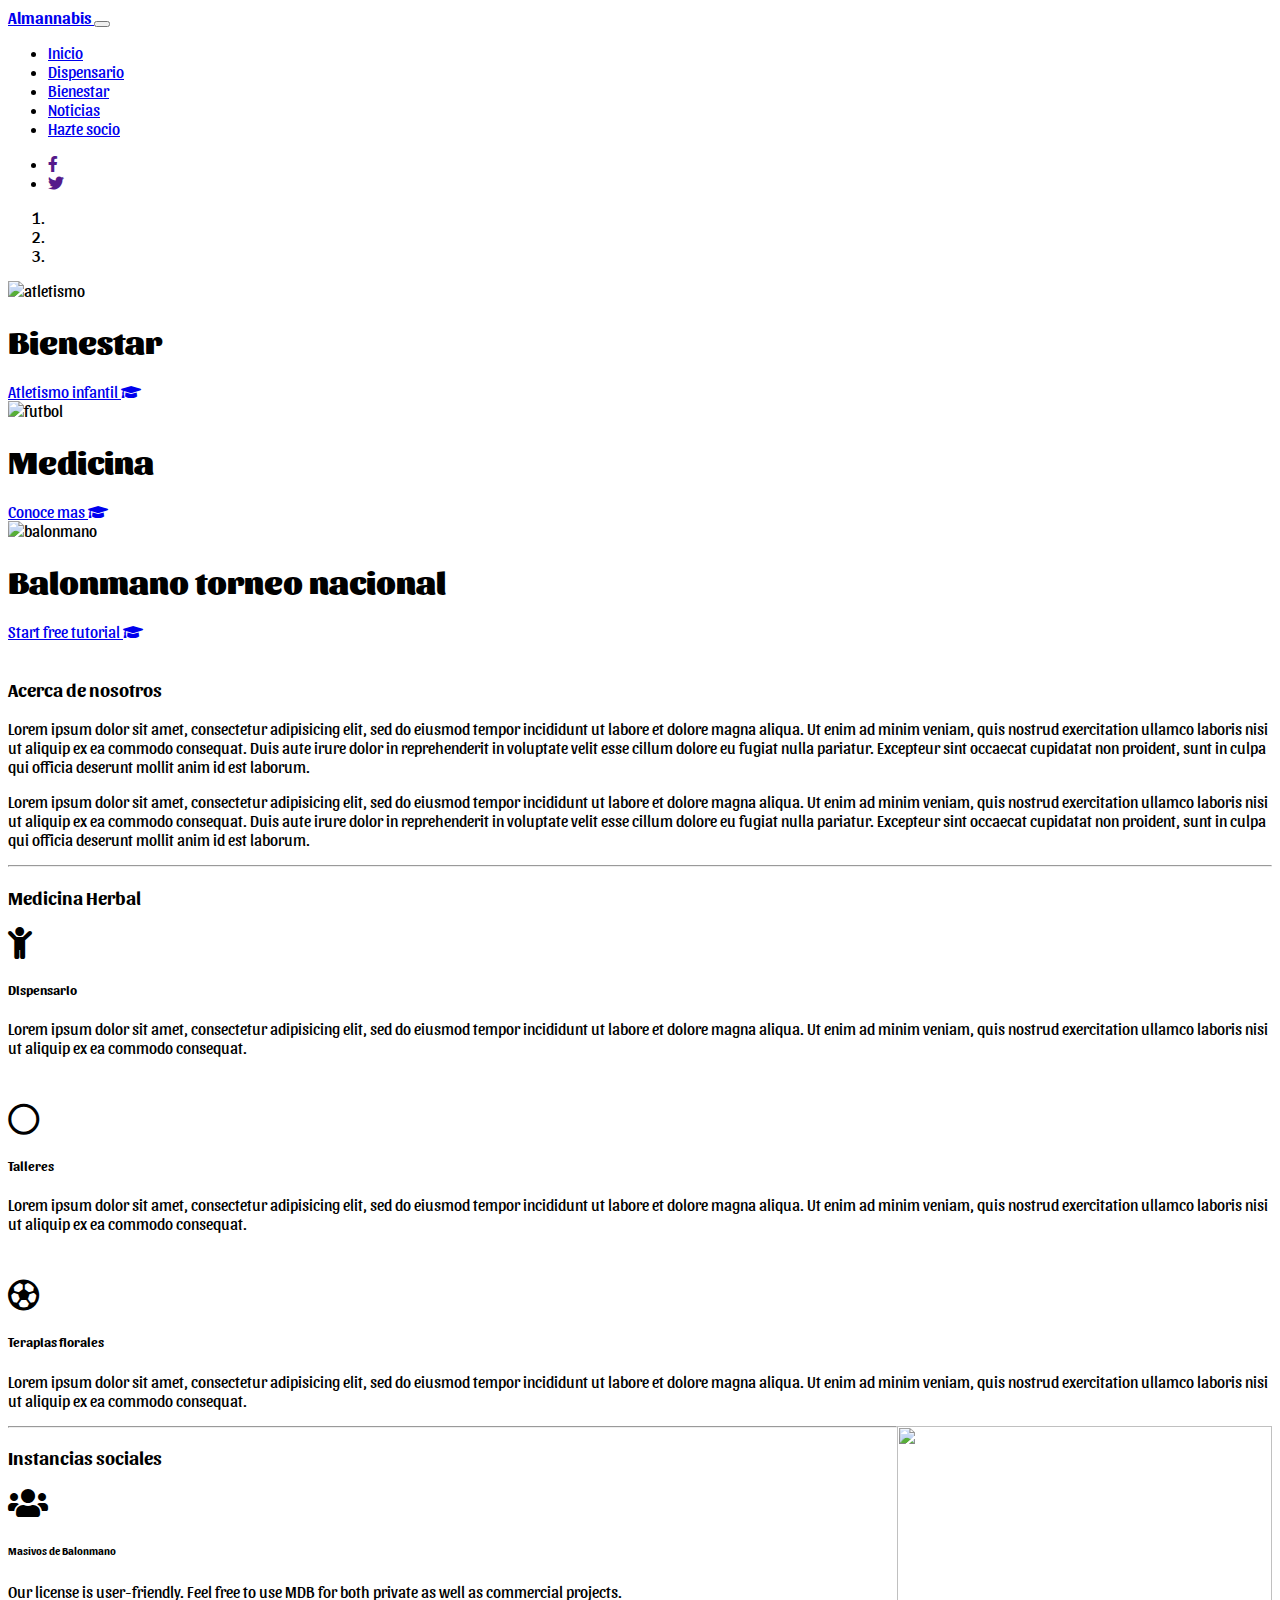
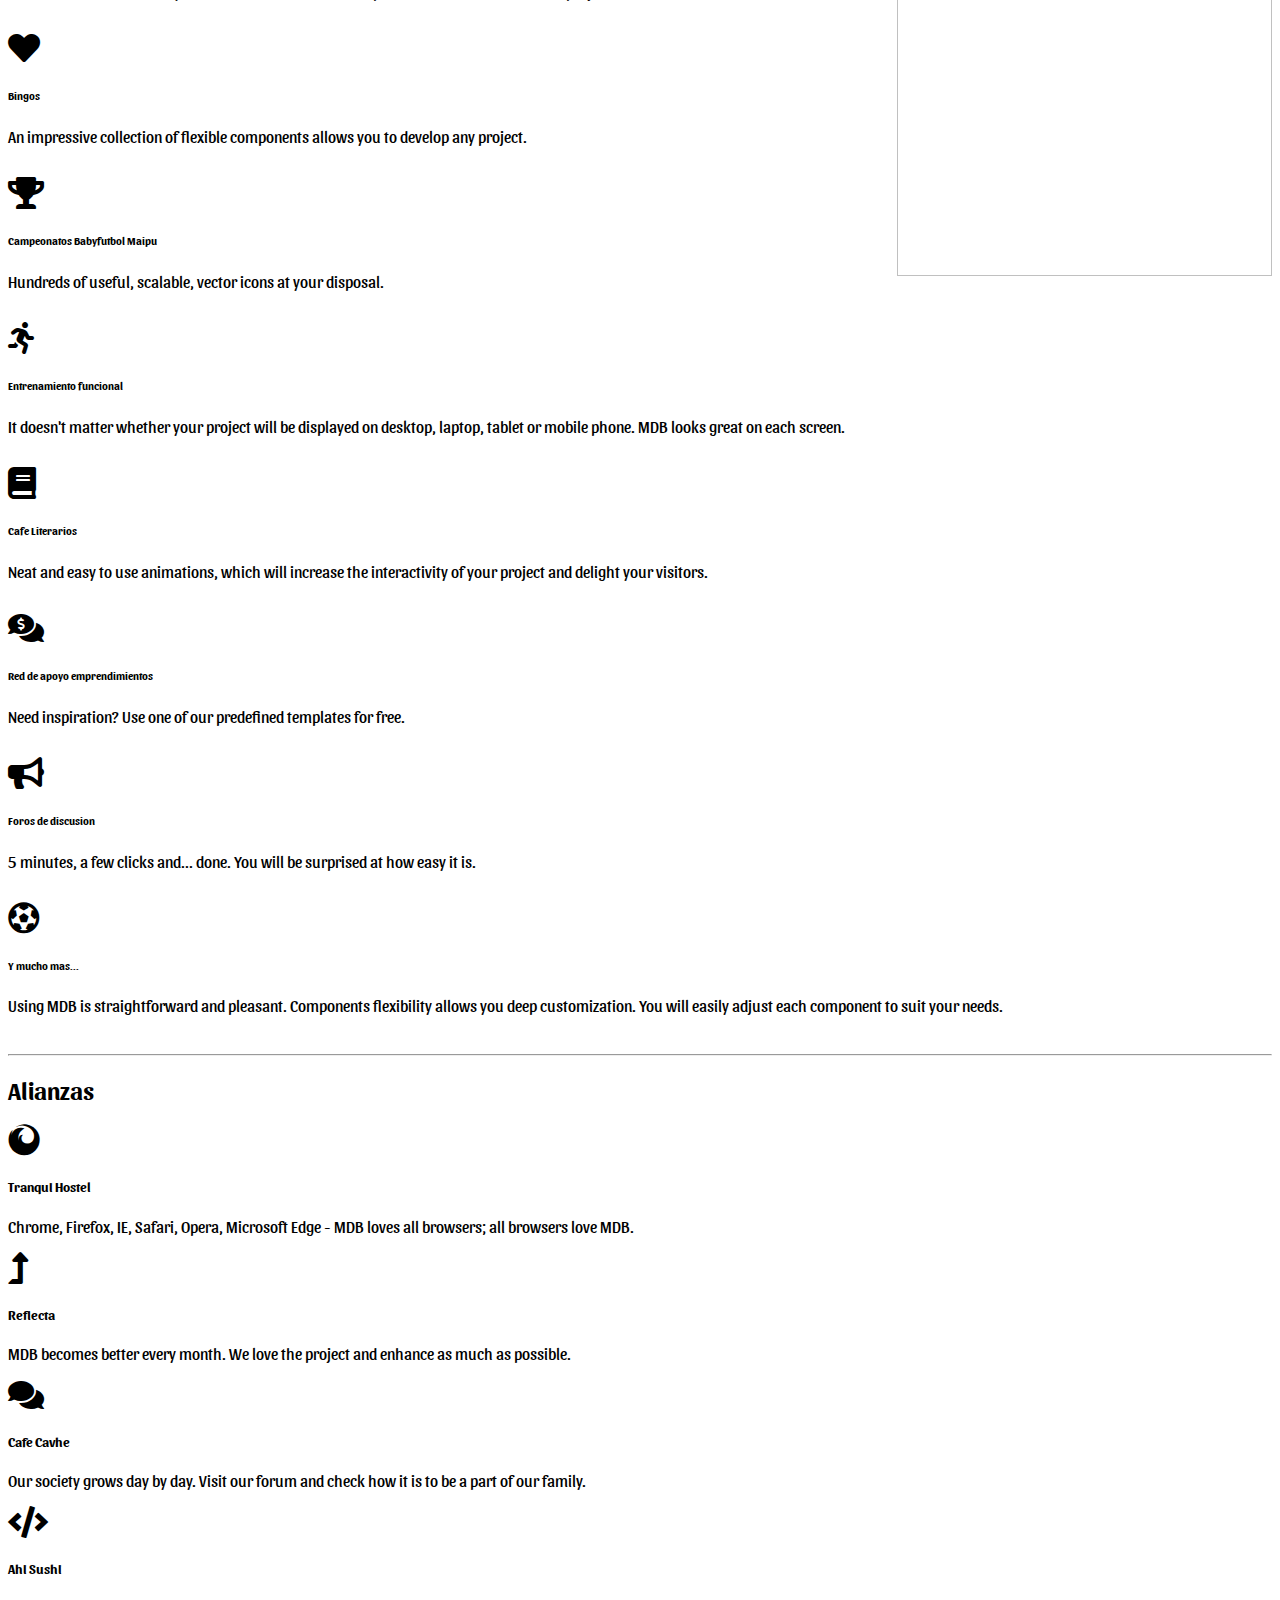
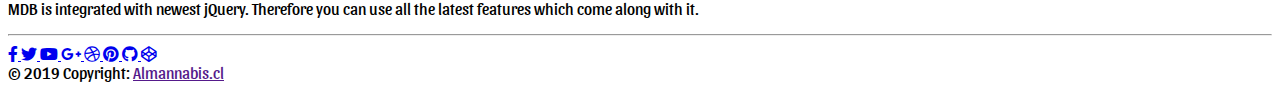
==== index.html @ 3cb00997 "Add files via upload" ====
<!DOCTYPE html>
<html lang="en">

<head>
  <meta charset="utf-8">
  <link href='https://fonts.googleapis.com/css?family=Sansita' rel='stylesheet'>
  <meta name="viewport" content="width=device-width, initial-scale=1, shrink-to-fit=no">
  <meta http-equiv="x-ua-compatible" content="ie=edge">
  <title>Almannabis</title>

  <!-- Font Awesome -->
  <link rel="stylesheet" href="https://use.fontawesome.com/releases/v5.11.2/css/all.css">
  <!-- Bootstrap core CSS -->
  <link href="css/bootstrap.min.css" rel="stylesheet">
  <!-- Material Design Bootstrap -->
  <link href="css/mdb.min.css" rel="stylesheet">
  <!-- Your custom styles (optional) -->
  <link href="css/style.min.css" rel="stylesheet">
  <style type="text/css">
    @media (min-width: 800px) and (max-width: 850px) {
      .navbar:not(.top-nav-collapse) {
        background: #1C2331 !important;
      }
    }

  </style>
</head>

<body style="font-family:'Sansita'">

  <!-- Navbar -->
  <nav class="navbar fixed-top navbar-expand-lg navbar-dark scrolling-navbar">
    <div class="container">

      <!-- Brand -->
      <a class="navbar-brand" href="https://mdbootstrap.com/docs/jquery/" target="_blank">
        <strong>Almannabis</strong>
      </a>

      <!-- Collapse -->
      <button class="navbar-toggler" type="button" data-toggle="collapse" data-target="#navbarSupportedContent"
        aria-controls="navbarSupportedContent" aria-expanded="false" aria-label="Toggle navigation">
        <span class="navbar-toggler-icon"></span>
      </button>

      <!-- Links -->
      <div class="collapse navbar-collapse" id="navbarSupportedContent">

        <!-- Left -->
        <ul class="navbar-nav mr-auto">
          <li class="nav-item active">
            <a class="nav-link" href="#">Inicio
              <span class="sr-only">(current)</span>
            </a>
          </li>
          <li class="nav-item">
            <a class="nav-link" href="dispensario.html" >Dispensario</a>
          </li>
          <li class="nav-item">
            <a class="nav-link" href="bienestar.html" >Bienestar</a>
          </li>
          <li class="nav-item">
            <a class="nav-link" href="noticias.html">Noticias</a>
          </li>
          <li class="nav-item">
            <a class="nav-link" href="haztesocio.html">Hazte socio</a>
          </li>
        </ul>

        <!-- Right -->
        <ul class="navbar-nav nav-flex-icons">
          <li class="nav-item">
            <a href="" class="nav-link" target="_blank">
              <i class="fab fa-facebook-f"></i>
            </a>
          </li>
          <li class="nav-item">
            <a href="" class="nav-link" target="_blank">
              <i class="fab fa-twitter"></i>
            </a>
          </li>
        </ul>

      </div>

    </div>
  </nav>
  <!-- Navbar -->

  <!--Carousel Wrapper-->
  <div id="carousel-example-1z" class="carousel slide carousel-fade" data-ride="carousel">

      <!--Indicators-->
      <ol class="carousel-indicators">
        <li data-target="#carousel-example-1z" data-slide-to="0" class="active"></li>
        <li data-target="#carousel-example-1z" data-slide-to="1"></li>
        <li data-target="#carousel-example-1z" data-slide-to="2"></li>
      </ol>
      <!--/.Indicators-->

      <!--Slides-->
      <div class="carousel-inner" role="listbox">

        <!--First slide-->

        <div class="carousel-item active">
          <img src="bienestar.jpg" class="d-block w-100" alt="atletismo">
          <div class="view" style="background-repeat: no-repeat; background-size: cover;">


            <!-- Mask & flexbox options-->
            <div class="mask rgba-black-light d-flex justify-content-center align-items-center">

              <!-- Content -->
              <div class="text-center white-text mx-5 wow fadeIn">
                <h1 class="mb-4">
                  <strong>Bienestar</strong>
                </h1>





                <a target="_blank" href="ramas/altetismo.html" class="btn btn-outline-white btn-lg">Atletismo infantil
                  <i class="fas fa-graduation-cap ml-2"></i>
                </a>
              </div>
              <!-- Content -->

            </div>
            <!-- Mask & flexbox options-->

          </div>
        </div>
        <!--/First slide-->

        <!--Second slide-->
        <div class="carousel-item">
          <img src="flor2.jpg" class="d-block w-100" alt="futbol">
          <div class="view" style="background-repeat: no-repeat; background-size: cover;">

            <!-- Mask & flexbox options-->
            <div class="mask rgba-black-light d-flex justify-content-center align-items-center">

              <!-- Content -->
              <div class="text-center white-text mx-5 wow fadeIn">
                <h1 class="mb-4">
                  <strong>Medicina</strong>
                </h1>

                <a target="_blank" href="ramas/futbol.html" class="btn btn-outline-white btn-lg">Conoce mas
                  <i class="fas fa-graduation-cap ml-2"></i>
                </a>
              </div>
              <!-- Content -->

            </div>
            <!-- Mask & flexbox options-->

          </div>
        </div>
        <!--/Second slide-->

        <!--Third slide-->
        <div class="carousel-item">
          <img src="frasco.jpg" class="d-block w-100" alt="balonmano">
          <div class="view" style="background-repeat: no-repeat; background-size: cover;">

            <!-- Mask & flexbox options-->
            <div class="mask rgba-black-light d-flex justify-content-center align-items-center">

              <!-- Content -->
              <div class="text-center white-text mx-5 wow fadeIn">
                <h1 class="mb-4">
                  <strong>Balonmano torneo nacional</strong>
                </h1>

                <a target="_blank" href="ramas/balonmano.html" class="btn btn-outline-white btn-lg">Start
                  free tutorial
                  <i class="fas fa-graduation-cap ml-2"></i>
                </a>
              </div>
              <!-- Content -->

            </div>
            <!-- Mask & flexbox options-->

          </div>
        </div>
        <!--/Third slide-->

      </div>
      <!--/.Slides-->

      <!--Controls-->
      <a class="carousel-control-prev" href="#carousel-example-1z" role="button" data-slide="prev">
        <span class="carousel-control-prev-icon" aria-hidden="true"></span>
        <span class="sr-only">Previous</span>
      </a>
      <a class="carousel-control-next" href="#carousel-example-1z" role="button" data-slide="next">
        <span class="carousel-control-next-icon" aria-hidden="true"></span>
        <span class="sr-only">Next</span>
      </a>
      <!--/.Controls-->

    </div>
  <!--/.Carousel Wrapper-->

  <!--Main layout-->
  <main>
    <div class="container">

      <!--Section: Main info-->
      <section class="mt-5 wow fadeIn">

        <!--Grid row-->
        <div class="row">

          <!--Grid column-->
          <div class="col-md-6 mb-4">

            <img src="flor.jpg" class="img-fluid z-depth-1-half"
              alt="">

          </div>
          <!--Grid column-->

          <!--Grid column-->
          <div class="col-md-6 mb-4">

            <!-- Main heading -->
            <h3 class="h3 mb-3" style="font-family:'sansita'">Acerca de nosotros</h3>
            <p>Lorem ipsum dolor sit amet, consectetur adipisicing elit, sed do eiusmod tempor incididunt ut labore et dolore magna aliqua. Ut enim ad minim veniam, quis nostrud exercitation ullamco laboris nisi ut aliquip ex ea commodo consequat. Duis aute irure dolor in reprehenderit in voluptate velit esse cillum dolore eu fugiat nulla pariatur. Excepteur sint occaecat cupidatat non proident, sunt in culpa qui officia deserunt mollit anim id est laborum.</p>
            <p>Lorem ipsum dolor sit amet, consectetur adipisicing elit, sed do eiusmod tempor incididunt ut labore et dolore magna aliqua. Ut enim ad minim veniam, quis nostrud exercitation ullamco laboris nisi ut aliquip ex ea commodo consequat. Duis aute irure dolor in reprehenderit in voluptate velit esse cillum dolore eu fugiat nulla pariatur. Excepteur sint occaecat cupidatat non proident, sunt in culpa qui officia deserunt mollit anim id est laborum.</p>
            <!-- Main heading -->



            <!-- CTA -->


          </div>
          <!--Grid column-->

        </div>
        <!--Grid row-->

      </section>
      <!--Section: Main info-->

      <hr class="my-5">

      <!--Section: Main features & Quick Start-->
      <section>

        <h3 class="h3 text-center mb-5" style="font-family:'sansita'">Medicina Herbal</h3>

        <!--Grid row-->
        <div class="row wow fadeIn">

          <!--Grid column-->
          <div class="col-lg-6 col-md-12 px-4">

            <!--First row-->
            <div class="row">
              <div class="col-1 mr-3">
                <i class="fas fa-child fa-2x indigo-text"></i>
              </div>
              <div class="col-10">
                <h5 class="feature-title">Dispensario</h5>
                <p class="grey-text">Lorem ipsum dolor sit amet, consectetur adipisicing elit, sed do eiusmod tempor incididunt ut labore et dolore magna aliqua. Ut enim ad minim veniam, quis nostrud exercitation ullamco laboris nisi ut aliquip ex ea commodo consequat.</p>
              </div>
            </div>
            <!--/First row-->

            <div style="height:30px"></div>

            <!--Second row-->
            <div class="row">
              <div class="col-1 mr-3">
                <i class="far fa-circle fa-2x blue-text"></i>
              </div>
              <div class="col-10">
                <h5 class="feature-title">Talleres</h5>
                <p class="grey-text">Lorem ipsum dolor sit amet, consectetur adipisicing elit, sed do eiusmod tempor incididunt ut labore et dolore magna aliqua. Ut enim ad minim veniam, quis nostrud exercitation ullamco laboris nisi ut aliquip ex ea commodo consequat.
                </p>
              </div>
            </div>
            <!--/Second row-->

            <div style="height:30px"></div>

            <!--Third row-->
            <div class="row">
              <div class="col-1 mr-3">
                <i class="far fa-futbol fa-2x cyan-text"></i>
              </div>
              <div class="col-10">
                <h5 class="feature-title">Terapias florales</h5>
                <p class="grey-text">Lorem ipsum dolor sit amet, consectetur adipisicing elit, sed do eiusmod tempor incididunt ut labore et dolore magna aliqua. Ut enim ad minim veniam, quis nostrud exercitation ullamco laboris nisi ut aliquip ex ea commodo consequat.</p>
              </div>
            </div>
            <!--/Third row-->

          </div>
          <!--/Grid column-->

          <!--Grid column-->
          <div class="col-lg-6 col-md-12">

            <p class="h5 text-center mb-4"></p>
            <div class="embed-responsive">
              <img src="crema.jpg" align="right" alt="" width="375" height="450">
            </div>
          </div>
          <!--/Grid column-->

        </div>
        <!--/Grid row-->

      </section>
      <!--Section: Main features & Quick Start-->

      <hr class="my-5">

      <section>

        <h3 class="h3 text-center mb-5">Instancias sociales</h3>

        <!--Grid row-->
        <div class="row wow fadeIn">

          <!--First column-->
          <div class="col-lg-6 col-md-12">
            <!--First row-->
            <div class="row">
              <div class="col-2">
              <i class="fas fa-users fa-2x indigo-text"></i>
              </div>
              <div class="col-10">
                <h6 class="feature-title">Masivos de Balonmano</h6>
                <p class="grey-text">Our license is user-friendly. Feel free to use MDB for both private as well as
                  commercial projects.
                </p>
                <div style="height:15px"></div>
              </div>
            </div>
            <!--/First row-->

            <!--Second row-->
            <div class="row">
              <div class="col-2">
                <i class="fas fa-heart fa-2x indigo-text"></i>
              </div>
              <div class="col-10">
                <h6 class="feature-title">Bingos</h6>
                <p class="grey-text">An impressive collection of flexible components allows you to develop any project.
                </p>
                <div style="height:15px"></div>
              </div>
            </div>
            <!--/Second row-->

            <!--Third row-->
            <div class="row">
              <div class="col-2">
                <i class="fas fa-trophy fa-2x indigo-text"></i>
              </div>
              <div class="col-10">
                <h6 class="feature-title">Campeonatos Babyfutbol Maipu</h6>
                <p class="grey-text">Hundreds of useful, scalable, vector icons at your disposal.</p>
                <div style="height:15px"></div>
              </div>
            </div>
            <!--/Third row-->

            <!--Fourth row-->
            <div class="row">
              <div class="col-2">
                <i class="fas fa-running		 fa-2x indigo-text"></i>
              </div>
              <div class="col-10">
                <h6 class="feature-title">Entrenamiento funcional</h6>
                <p class="grey-text">It doesn't matter whether your project will be displayed on desktop, laptop,
                  tablet or mobile phone. MDB
                  looks great on each screen.</p>
                <div style="height:15px"></div>
              </div>
            </div>
            <!--/Fourth row-->
          </div>
          <!--/First column-->

          <!--Third column-->
          <div class="col-lg-6 col-md-12">
            <!--First row-->
            <div class="row">
              <div class="col-2">
                <i class="fas fa-book fa-2x indigo-text"></i>
              </div>
              <div class="col-10">
                <h6 class="feature-title">Cafe Literarios</h6>
                <p class="grey-text">Neat and easy to use animations, which will increase the interactivity of your
                  project and delight your visitors.
                </p>
                <div style="height:15px"></div>
              </div>
            </div>
            <!--/First row-->

            <!--Second row-->
            <div class="row">
              <div class="col-2">
                <i class="fas fa-comments-dollar	 fa-2x indigo-text"></i>
              </div>
              <div class="col-10">
                <h6 class="feature-title">Red de apoyo emprendimientos</h6>
                <p class="grey-text">Need inspiration? Use one of our predefined templates for free.</p>
                <div style="height:15px"></div>
              </div>
            </div>
            <!--/Second row-->

            <!--Third row-->
            <div class="row">
              <div class="col-2">
                <i class="fas fa-bullhorn	 fa-2x indigo-text"></i>
              </div>
              <div class="col-10">
                <h6 class="feature-title">Foros de discusion</h6>
                <p class="grey-text">5 minutes, a few clicks and... done. You will be surprised at how easy it is.
                </p>
                <div style="height:15px"></div>
              </div>
            </div>
            <!--/Third row-->

            <!--Fourth row-->
            <div class="row">
              <div class="col-2">
                <i class="fas fa-futbol fa-2x indigo-text"></i>
              </div>
              <div class="col-10">
                <h6 class="feature-title">Y mucho mas...</h6>
                <p class="grey-text">Using MDB is straightforward and pleasant. Components flexibility allows you deep
                  customization. You will
                  easily adjust each component to suit your needs.</p>
                <div style="height:15px"></div>
              </div>
            </div>
            <!--/Fourth row-->
          </div>
          <!--/Third column-->
        </div>
        <!--/Grid row-->

      </section>
      <!--Section: Not enough-->

      <hr class="mb-5">

      <!--Section: More-->
      <section>

        <h2 class="my-5 h3 text-center">Alianzas</h2>

        <!--First row-->
        <div class="row features-small mt-5 wow fadeIn">

          <!--Grid column-->
          <div class="col-xl-3 col-lg-6">
            <!--Grid row-->
            <div class="row">
              <div class="col-2">
                <i class="fab fa-firefox fa-2x mb-1 indigo-text" aria-hidden="true"></i>
              </div>
              <div class="col-10 mb-2 pl-3">
                <h5 class="feature-title font-bold mb-1">Tranqui Hostel</h5>
                <p class="grey-text mt-2">Chrome, Firefox, IE, Safari, Opera, Microsoft Edge - MDB loves all browsers;
                  all browsers love MDB.
                </p>
              </div>
            </div>
            <!--/Grid row-->
          </div>
          <!--/Grid column-->

          <!--Grid column-->
          <div class="col-xl-3 col-lg-6">
            <!--Grid row-->
            <div class="row">
              <div class="col-2">
                <i class="fas fa-level-up-alt fa-2x mb-1 indigo-text" aria-hidden="true"></i>
              </div>
              <div class="col-10 mb-2">
                <h5 class="feature-title font-bold mb-1">Reflecta</h5>
                <p class="grey-text mt-2">MDB becomes better every month. We love the project and enhance as much as
                  possible.
                </p>
              </div>
            </div>
            <!--/Grid row-->
          </div>
          <!--/Grid column-->

          <!--Grid column-->
          <div class="col-xl-3 col-lg-6">
            <!--Grid row-->
            <div class="row">
              <div class="col-2">
                <i class="fas fa-comments fa-2x mb-1 indigo-text" aria-hidden="true"></i>
              </div>
              <div class="col-10 mb-2">
                <h5 class="feature-title font-bold mb-1">Cafe Cavhe</h5>
                <p class="grey-text mt-2">Our society grows day by day. Visit our forum and check how it is to be a
                  part of our family.
                </p>
              </div>
            </div>
            <!--/Grid row-->
          </div>
          <!--/Grid column-->

          <!--Grid column-->
          <div class="col-xl-3 col-lg-6">
            <!--Grid row-->
            <div class="row">
              <div class="col-2">
                <i class="fas fa-code fa-2x mb-1 indigo-text" aria-hidden="true"></i>
              </div>
              <div class="col-10 mb-2">
                <h5 class="feature-title font-bold mb-1">Ahi Sushi</h5>
                <p class="grey-text mt-2">MDB is integrated with newest jQuery. Therefore you can use all the latest
                  features which come along with
                  it.
                </p>
              </div>
            </div>
            <!--/Grid row-->
          </div>
          <!--/Grid column-->

        </div>
        <!--/First row-->



      </section>
      <!--Section: More-->

    </div>
  </main>
  <!--Main layout-->

  <!--Footer-->
  <footer class="page-footer text-center font-small mt-4 wow fadeIn">

    <!--Call to action-->

    <!--/.Call to action-->

    <hr class="my-4">

    <!-- Social icons -->
    <div class="pb-4">
      <a href="https://www.facebook.com/mdbootstrap" target="_blank">
        <i class="fab fa-facebook-f mr-3"></i>
      </a>

      <a href="https://twitter.com/MDBootstrap" target="_blank">
        <i class="fab fa-twitter mr-3"></i>
      </a>

      <a href="https://www.youtube.com/watch?v=7MUISDJ5ZZ4" target="_blank">
        <i class="fab fa-youtube mr-3"></i>
      </a>

      <a href="https://plus.google.com/u/0/b/107863090883699620484" target="_blank">
        <i class="fab fa-google-plus-g mr-3"></i>
      </a>

      <a href="https://dribbble.com/mdbootstrap" target="_blank">
        <i class="fab fa-dribbble mr-3"></i>
      </a>

      <a href="https://pinterest.com/mdbootstrap" target="_blank">
        <i class="fab fa-pinterest mr-3"></i>
      </a>

      <a href="https://github.com/mdbootstrap/bootstrap-material-design" target="_blank">
        <i class="fab fa-github mr-3"></i>
      </a>

      <a href="http://codepen.io/mdbootstrap/" target="_blank">
        <i class="fab fa-codepen mr-3"></i>
      </a>
    </div>
    <!-- Social icons -->

    <!--Copyright-->
    <div class="footer-copyright py-3">
      © 2019 Copyright:
      <a href="" target="_blank"> Almannabis.cl </a>
    </div>
    <!--/.Copyright-->

  </footer>
  <!--/.Footer-->

  <!-- SCRIPTS -->
  <!-- JQuery -->
  <script type="text/javascript" src="js/jquery-3.4.1.min.js"></script>
  <!-- Bootstrap tooltips -->
  <script type="text/javascript" src="js/popper.min.js"></script>
  <!-- Bootstrap core JavaScript -->
  <script type="text/javascript" src="js/bootstrap.min.js"></script>
  <!-- MDB core JavaScript -->
  <script type="text/javascript" src="js/mdb.min.js"></script>
  <!-- Initializations -->
  <script type="text/javascript">
    // Animations initialization
    new WOW().init();

  </script>
</body>

</html>
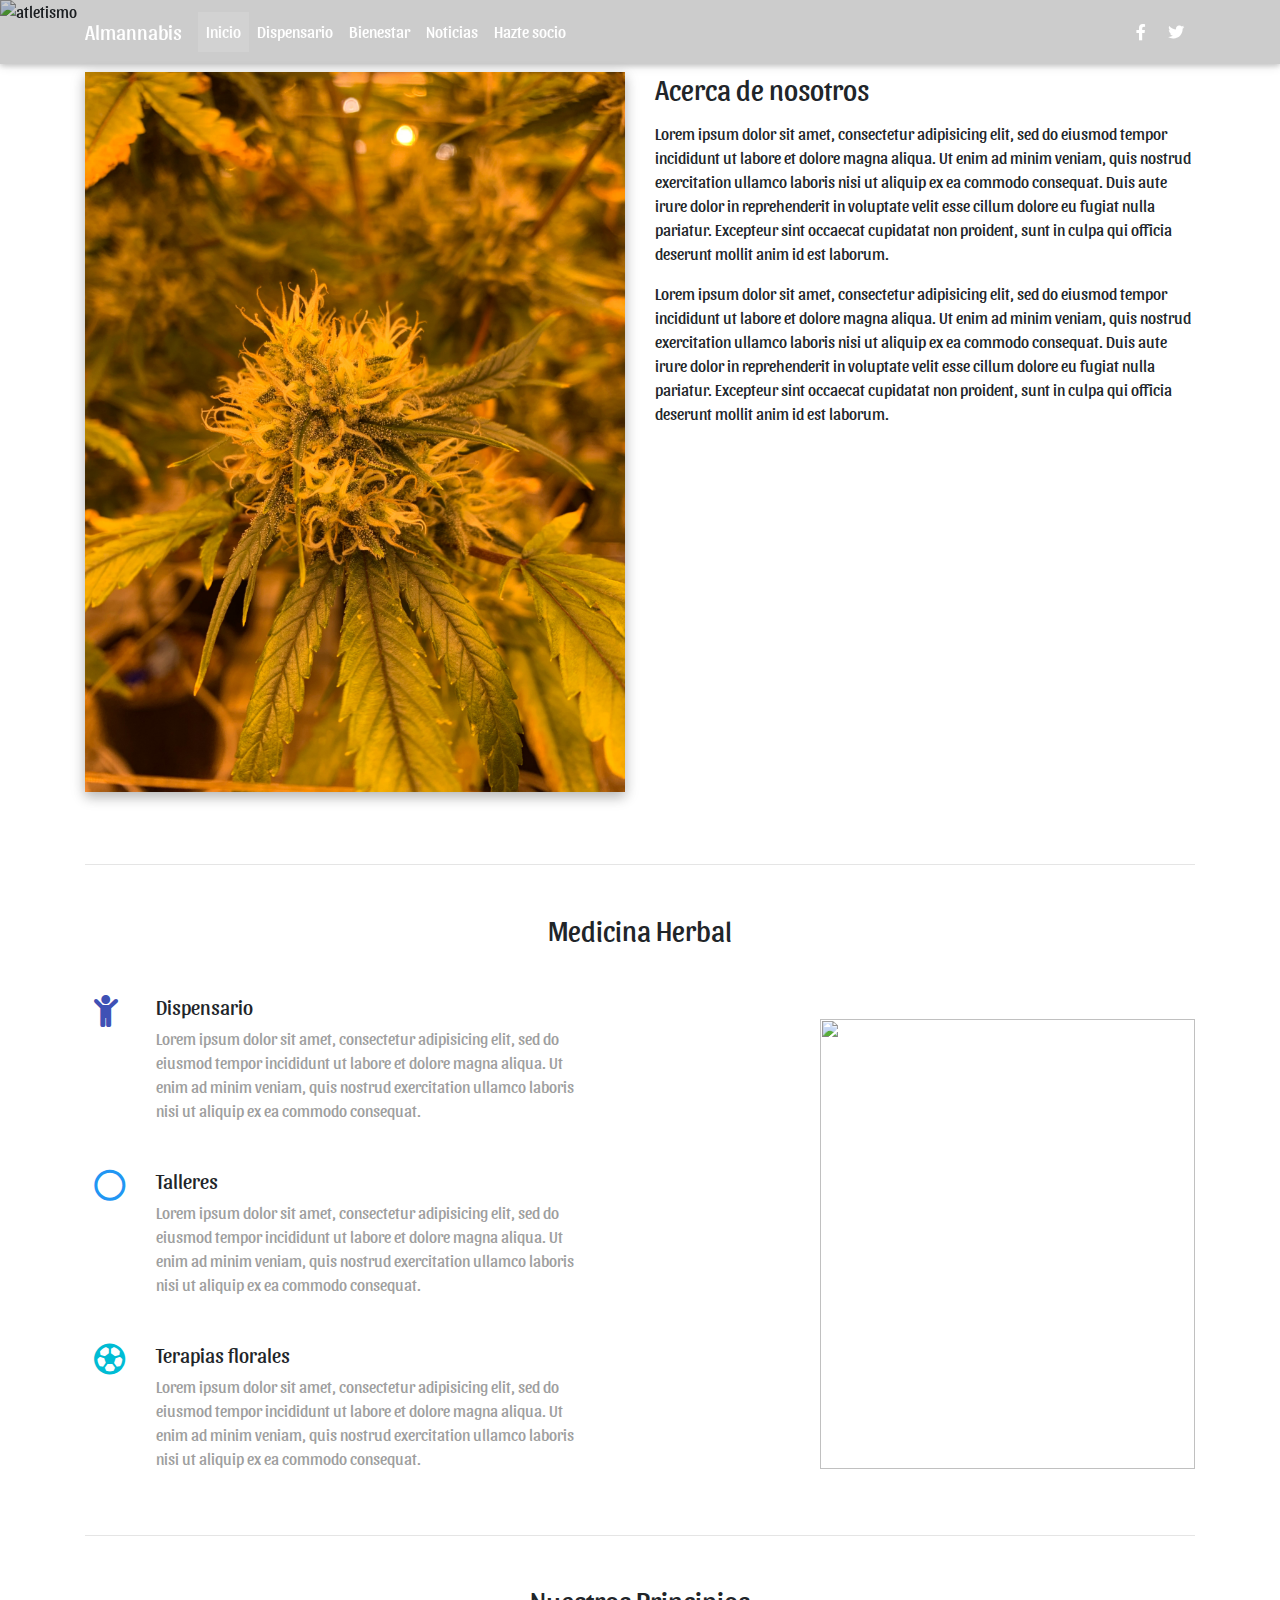
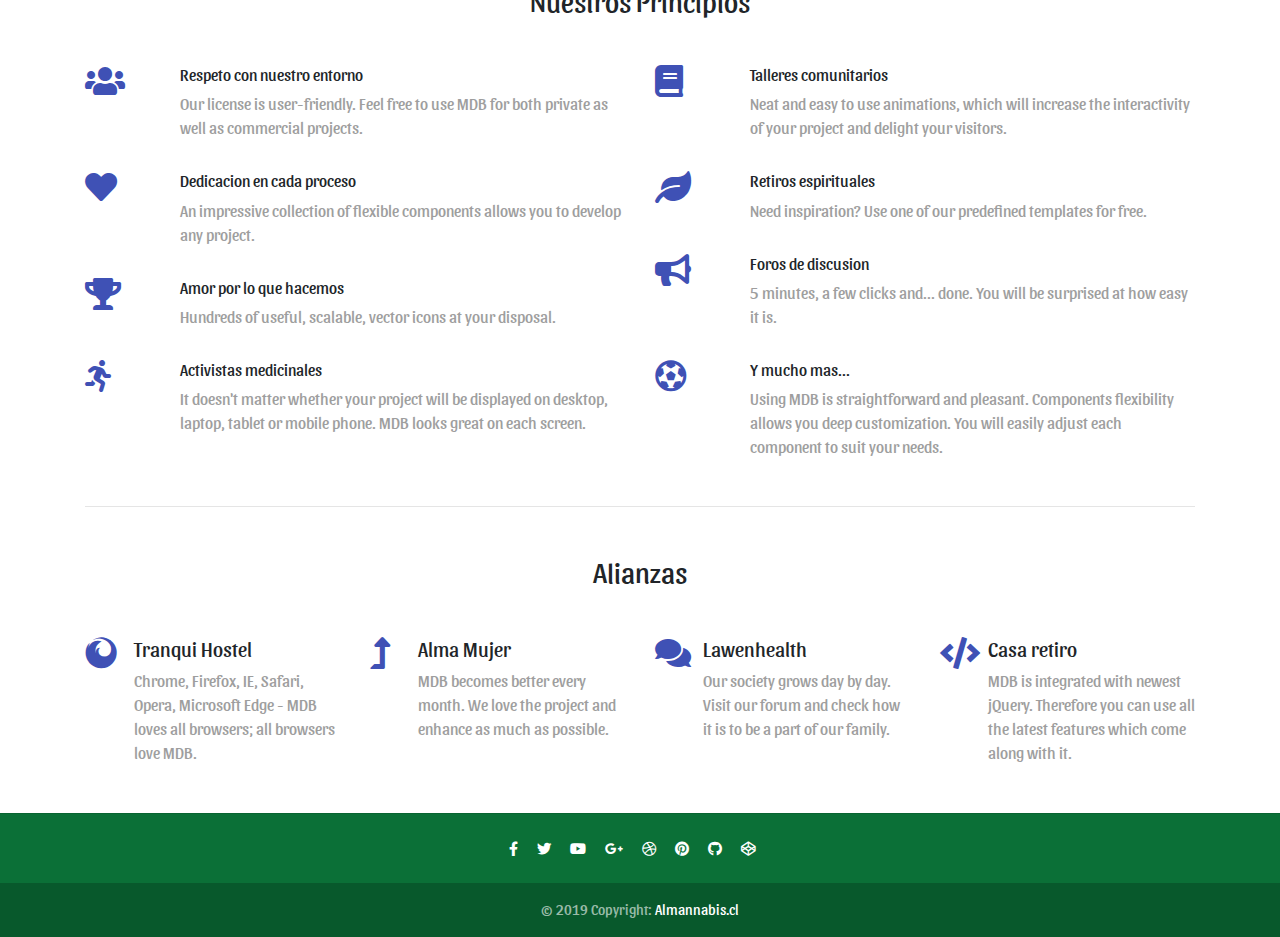
==== commit 7d1ff00d: "Add files via upload" ====
--- a/index.html
+++ b/index.html
@@ -325,7 +325,7 @@
 
       <section>
 
-        <h3 class="h3 text-center mb-5">Instancias sociales</h3>
+        <h3 class="h3 text-center mb-5">Nuestros Principios</h3>
 
         <!--Grid row-->
         <div class="row wow fadeIn">
@@ -338,7 +338,7 @@
               <i class="fas fa-users fa-2x indigo-text"></i>
               </div>
               <div class="col-10">
-                <h6 class="feature-title">Masivos de Balonmano</h6>
+                <h6 class="feature-title">Respeto con nuestro entorno</h6>
                 <p class="grey-text">Our license is user-friendly. Feel free to use MDB for both private as well as
                   commercial projects.
                 </p>
@@ -353,7 +353,7 @@
                 <i class="fas fa-heart fa-2x indigo-text"></i>
               </div>
               <div class="col-10">
-                <h6 class="feature-title">Bingos</h6>
+                <h6 class="feature-title">Dedicacion en cada proceso</h6>
                 <p class="grey-text">An impressive collection of flexible components allows you to develop any project.
                 </p>
                 <div style="height:15px"></div>
@@ -367,7 +367,7 @@
                 <i class="fas fa-trophy fa-2x indigo-text"></i>
               </div>
               <div class="col-10">
-                <h6 class="feature-title">Campeonatos Babyfutbol Maipu</h6>
+                <h6 class="feature-title">Amor por lo que hacemos</h6>
                 <p class="grey-text">Hundreds of useful, scalable, vector icons at your disposal.</p>
                 <div style="height:15px"></div>
               </div>
@@ -380,7 +380,7 @@
                 <i class="fas fa-running		 fa-2x indigo-text"></i>
               </div>
               <div class="col-10">
-                <h6 class="feature-title">Entrenamiento funcional</h6>
+                <h6 class="feature-title">Activistas medicinales</h6>
                 <p class="grey-text">It doesn't matter whether your project will be displayed on desktop, laptop,
                   tablet or mobile phone. MDB
                   looks great on each screen.</p>
@@ -399,7 +399,7 @@
                 <i class="fas fa-book fa-2x indigo-text"></i>
               </div>
               <div class="col-10">
-                <h6 class="feature-title">Cafe Literarios</h6>
+                <h6 class="feature-title">Talleres comunitarios</h6>
                 <p class="grey-text">Neat and easy to use animations, which will increase the interactivity of your
                   project and delight your visitors.
                 </p>
@@ -411,10 +411,10 @@
             <!--Second row-->
             <div class="row">
               <div class="col-2">
-                <i class="fas fa-comments-dollar	 fa-2x indigo-text"></i>
-              </div>
-              <div class="col-10">
-                <h6 class="feature-title">Red de apoyo emprendimientos</h6>
+                <i class="fas fa-leaf		 fa-2x indigo-text"></i>
+              </div>
+              <div class="col-10">
+                <h6 class="feature-title">Retiros espirituales</h6>
                 <p class="grey-text">Need inspiration? Use one of our predefined templates for free.</p>
                 <div style="height:15px"></div>
               </div>
@@ -493,7 +493,7 @@
                 <i class="fas fa-level-up-alt fa-2x mb-1 indigo-text" aria-hidden="true"></i>
               </div>
               <div class="col-10 mb-2">
-                <h5 class="feature-title font-bold mb-1">Reflecta</h5>
+                <h5 class="feature-title font-bold mb-1">Alma Mujer</h5>
                 <p class="grey-text mt-2">MDB becomes better every month. We love the project and enhance as much as
                   possible.
                 </p>
@@ -511,7 +511,7 @@
                 <i class="fas fa-comments fa-2x mb-1 indigo-text" aria-hidden="true"></i>
               </div>
               <div class="col-10 mb-2">
-                <h5 class="feature-title font-bold mb-1">Cafe Cavhe</h5>
+                <h5 class="feature-title font-bold mb-1">Lawenhealth</h5>
                 <p class="grey-text mt-2">Our society grows day by day. Visit our forum and check how it is to be a
                   part of our family.
                 </p>
@@ -529,7 +529,7 @@
                 <i class="fas fa-code fa-2x mb-1 indigo-text" aria-hidden="true"></i>
               </div>
               <div class="col-10 mb-2">
-                <h5 class="feature-title font-bold mb-1">Ahi Sushi</h5>
+                <h5 class="feature-title font-bold mb-1">Casa retiro</h5>
                 <p class="grey-text mt-2">MDB is integrated with newest jQuery. Therefore you can use all the latest
                   features which come along with
                   it.
